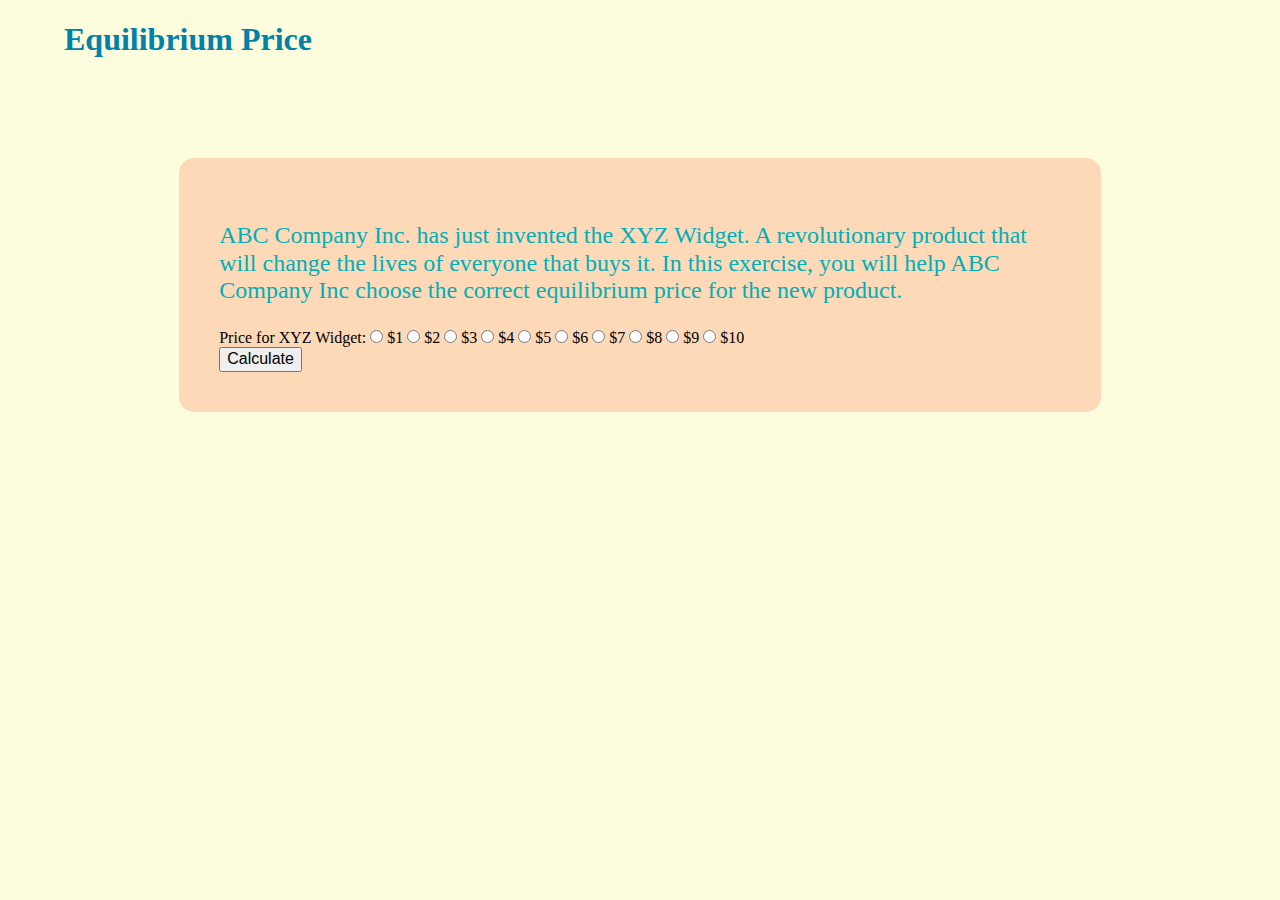
==== equlibrium_price_start.html @ aed1cd3c "initial commit" ====
<!DOCTYPE html>
<html>
  <head>
    <meta charset="UTF-8">
  	<meta name="viewport" content="width=device-width,initial-scale=1">
    <title>Equilibrium Price</title>

    <link rel="stylesheet" href="styles/style.css">

  </head>
  <body>
	  <div class="wrapper">
<header>
	<h1>Equilibrium Price</h1>
</header>
<main>
  	<div id="intro" class="exerciseInfo">
		  <p> ABC Company Inc. has just invented the XYZ Widget. A revolutionary product that will change the lives of everyone that buys it. In this exercise, you will help ABC Company Inc choose the correct equilibrium price for the new product. </p>
  	</div>
  	<div id="input" class="container">
	  	<form>
	  		<div class="section">
		        Price for XYZ Widget:
		        <input type="radio" name="price" value=1> $1
		        <input type="radio" name="price" value=2> $2
		        <input type="radio" name="price" value=3> $3
		        <input type="radio" name="price" value=4> $4
		        <input type="radio" name="price" value=5> $5
		        <input type="radio" name="price" value=6> $6
		        <input type="radio" name="price" value=7> $7
		        <input type="radio" name="price" value=8> $8
		        <input type="radio" name="price" value=9> $9
		        <input type="radio" name="price" value=10> $10
	        </div>

	        <input id="calculate" type="button" value="Calculate">



	        </div>
	    </form>
    </div>
    <div id="result" class="container">
		</div>
	</main>

   	</div>
<script src="equilibriumCalculations.js"></script>   	
  </body>
</html>
---- styles/style.css ----
html {
  line-height: 1.15;
  -ms-text-size-adjust: 100%;
  -webkit-text-size-adjust: 100%;
}

body {
  margin: 0;
}

article,
aside,
footer,
header,
nav,
section {
  display: block;
}

h1 {
  font-size: 2em;
  margin: 0.67em 0;
}

figcaption,
figure,
main {
  display: block;
}

figure {
  margin: 1em 40px;
}

hr {
  box-sizing: content-box;
  height: 0;
  overflow: visible;
}

pre {
  font-family: monospace, monospace;
  font-size: 1em;
}

a {
  background-color: transparent;
  -webkit-text-decoration-skip: objects;
}

abbr[title] {
  border-bottom: none;
  text-decoration: underline;
  -webkit-text-decoration: underline dotted;
          text-decoration: underline dotted;
}

b,
strong {
  font-weight: inherit;
}

b,
strong {
  font-weight: bolder;
}

code,
kbd,
samp {
  font-family: monospace, monospace;
  font-size: 1em;
}

dfn {
  font-style: italic;
}

mark {
  background-color: #ff0;
  color: #000;
}

small {
  font-size: 80%;
}

sub,
sup {
  font-size: 75%;
  line-height: 0;
  position: relative;
  vertical-align: baseline;
}

sub {
  bottom: -0.25em;
}

sup {
  top: -0.5em;
}

audio,
video {
  display: inline-block;
}

audio:not([controls]) {
  display: none;
  height: 0;
}

img {
  border-style: none;
}

svg:not(:root) {
  overflow: hidden;
}

button,
input,
optgroup,
select,
textarea {
  font-family: sans-serif;
  font-size: 100%;
  line-height: 1.15;
  margin: 0;
}

button,
input {
  overflow: visible;
}

button,
select {
  text-transform: none;
}

button,
html [type=button],
[type=reset],
[type=submit] {
  -webkit-appearance: button;
}

button::-moz-focus-inner,
[type=button]::-moz-focus-inner,
[type=reset]::-moz-focus-inner,
[type=submit]::-moz-focus-inner {
  border-style: none;
  padding: 0;
}

button:-moz-focusring,
[type=button]:-moz-focusring,
[type=reset]:-moz-focusring,
[type=submit]:-moz-focusring {
  outline: 1px dotted ButtonText;
}

fieldset {
  padding: 0.35em 0.75em 0.625em;
}

legend {
  box-sizing: border-box;
  color: inherit;
  display: table;
  max-width: 100%;
  padding: 0;
  white-space: normal;
}

progress {
  display: inline-block;
  vertical-align: baseline;
}

textarea {
  overflow: auto;
}

[type=checkbox],
[type=radio] {
  box-sizing: border-box;
  padding: 0;
}

[type=number]::-webkit-inner-spin-button,
[type=number]::-webkit-outer-spin-button {
  height: auto;
}

[type=search] {
  -webkit-appearance: textfield;
  outline-offset: -2px;
}

[type=search]::-webkit-search-cancel-button,
[type=search]::-webkit-search-decoration {
  -webkit-appearance: none;
}

::-webkit-file-upload-button {
  -webkit-appearance: button;
  font: inherit;
}

details,
menu {
  display: block;
}

summary {
  display: list-item;
}

canvas {
  display: inline-block;
}

template {
  display: none;
}

[hidden] {
  display: none;
}

.clearfix:after {
  visibility: hidden;
  display: block;
  font-size: 0;
  content: "";
  clear: both;
  height: 0;
}

html {
  box-sizing: border-box;
}

*,
*:before,
*:after {
  box-sizing: inherit;
}

.sr-only {
  position: absolute;
  width: 1px;
  height: 1px;
  margin: -1px;
  border: 0;
  padding: 0;
  white-space: nowrap;
  -webkit-clip-path: inset(100%);
          clip-path: inset(100%);
  clip: rect(0 0 0 0);
  overflow: hidden;
}

h1 {
  color: #0081a7;
}

body {
  background-color: #fdfcdc;
}

header {
  margin-bottom: 100px;
}

main {
  background-color: #fed9b7;
  width: 80%;
  margin: auto;
  padding: 40px;
  border-radius: 15px;
}

.wrapper {
  width: 90%;
  max-width: 1400px;
  margin: auto;
}

.exerciseInfo {
  color: #00afb9;
  font-size: 1.5rem;
}/*# sourceMappingURL=style.css.map */
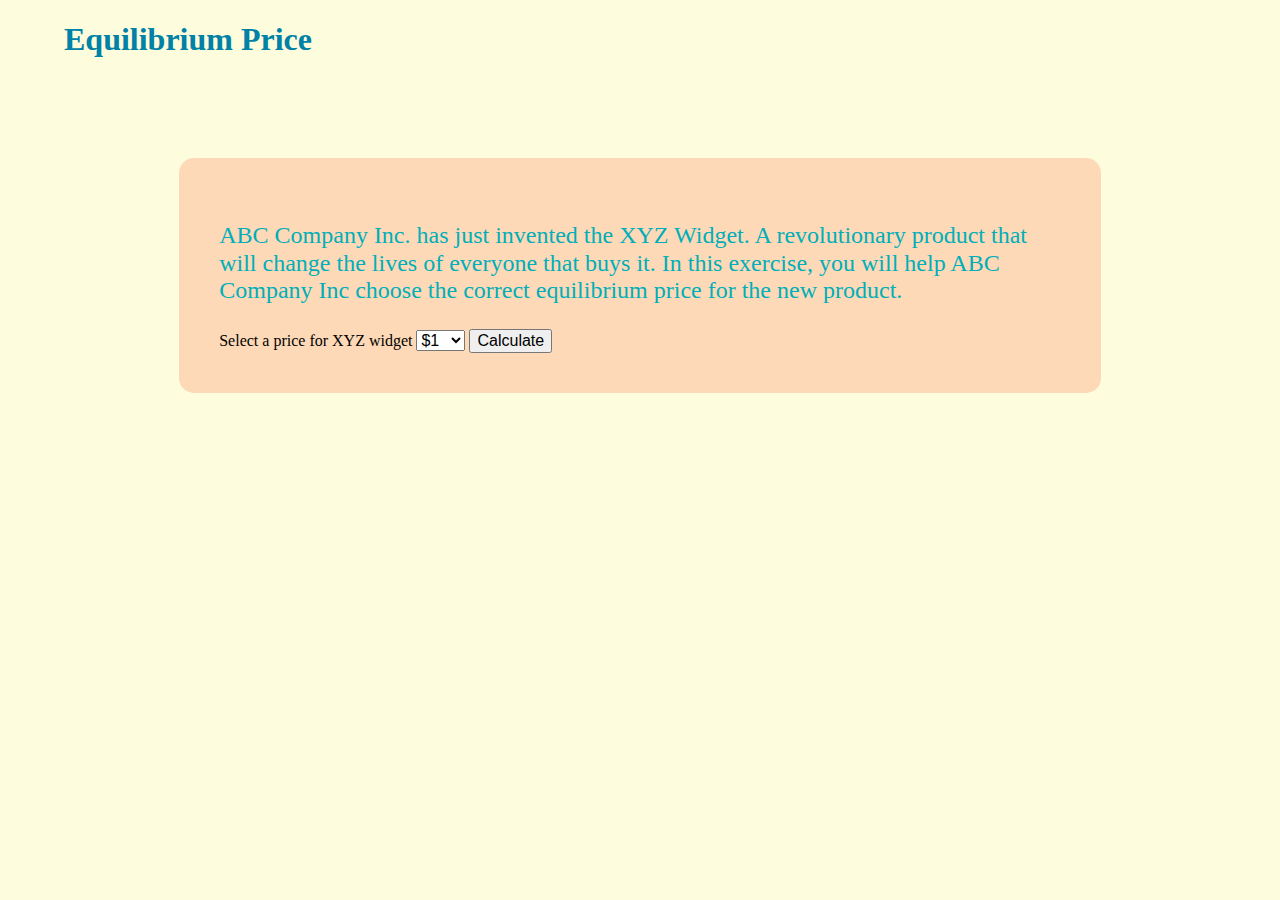
==== commit 6ae74b23: "changed input, tweaked equation" ====
--- a/equlibrium_price_start.html
+++ b/equlibrium_price_start.html
@@ -1,50 +1,48 @@
 <!DOCTYPE html>
 <html>
   <head>
-    <meta charset="UTF-8">
-  	<meta name="viewport" content="width=device-width,initial-scale=1">
+    <meta charset="UTF-8" />
+    <meta name="viewport" content="width=device-width,initial-scale=1" />
     <title>Equilibrium Price</title>
 
-    <link rel="stylesheet" href="styles/style.css">
-
+    <link rel="stylesheet" href="styles/style.css" />
   </head>
   <body>
-	  <div class="wrapper">
-<header>
-	<h1>Equilibrium Price</h1>
-</header>
-<main>
-  	<div id="intro" class="exerciseInfo">
-		  <p> ABC Company Inc. has just invented the XYZ Widget. A revolutionary product that will change the lives of everyone that buys it. In this exercise, you will help ABC Company Inc choose the correct equilibrium price for the new product. </p>
-  	</div>
-  	<div id="input" class="container">
-	  	<form>
-	  		<div class="section">
-		        Price for XYZ Widget:
-		        <input type="radio" name="price" value=1> $1
-		        <input type="radio" name="price" value=2> $2
-		        <input type="radio" name="price" value=3> $3
-		        <input type="radio" name="price" value=4> $4
-		        <input type="radio" name="price" value=5> $5
-		        <input type="radio" name="price" value=6> $6
-		        <input type="radio" name="price" value=7> $7
-		        <input type="radio" name="price" value=8> $8
-		        <input type="radio" name="price" value=9> $9
-		        <input type="radio" name="price" value=10> $10
-	        </div>
+    <div class="wrapper">
+      <header>
+        <h1>Equilibrium Price</h1>
+      </header>
+      <main>
+        <div id="intro" class="exerciseInfo">
+          <p>
+            ABC Company Inc. has just invented the XYZ Widget. A revolutionary
+            product that will change the lives of everyone that buys it. In this
+            exercise, you will help ABC Company Inc choose the correct
+            equilibrium price for the new product.
+          </p>
+        </div>
+        <div id="input" class="container">
+          <form class="priceForm">
+            <label for="price">Select a price for XYZ widget</label>
+            <select name="price" id="price">
+              <option value="1">$1</option>
+              <option value="2">$2</option>
+              <option value="3">$3</option>
+              <option value="4">$4</option>
+              <option value="5">$5</option>
+              <option value="6">$6</option>
+              <option value="7">$7</option>
+              <option value="8">$8</option>
+              <option value="9">$9</option>
+              <option value="10">$10</option>
+            </select>
 
-	        <input id="calculate" type="button" value="Calculate">
-
-
-
-	        </div>
-	    </form>
+            <button type="submit">Calculate</button>
+          </form>
+        </div>
+        <div id="result" class="container"></div>
+      </main>
     </div>
-    <div id="result" class="container">
-		</div>
-	</main>
-
-   	</div>
-<script src="equilibriumCalculations.js"></script>   	
+    <script src="equilibriumCalculations.js"></script>
   </body>
-</html>+</html>
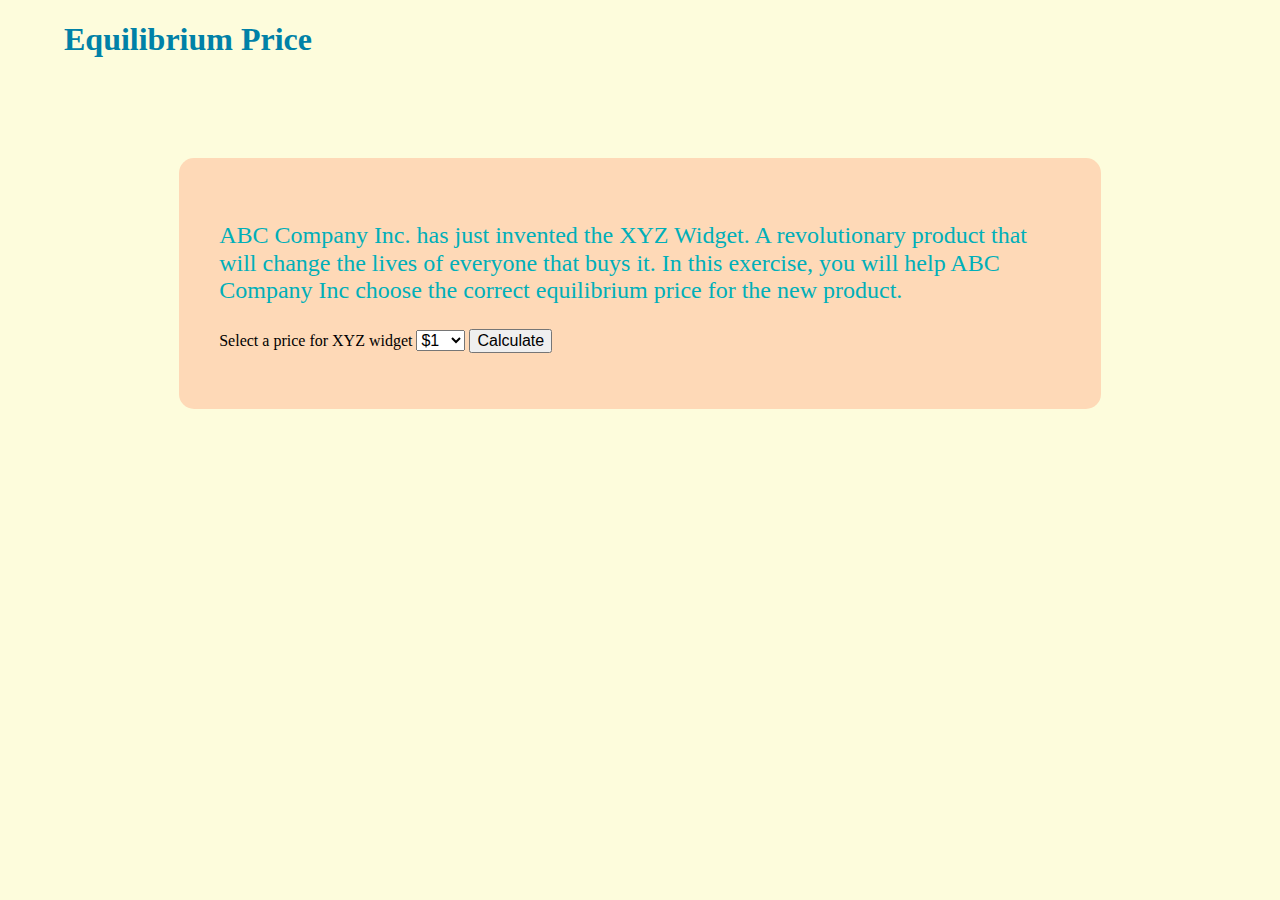
==== commit 4b7435c1: "made HTML more semantic" ====
--- a/equlibrium_price_start.html
+++ b/equlibrium_price_start.html
@@ -13,15 +13,15 @@
         <h1>Equilibrium Price</h1>
       </header>
       <main>
-        <div id="intro" class="exerciseInfo">
+        <section id="intro" class="exerciseInfo">
           <p>
             ABC Company Inc. has just invented the XYZ Widget. A revolutionary
             product that will change the lives of everyone that buys it. In this
             exercise, you will help ABC Company Inc choose the correct
             equilibrium price for the new product.
           </p>
-        </div>
-        <div id="input" class="container">
+        </section>
+        <section id="input" class="container">
           <form class="priceForm">
             <label for="price">Select a price for XYZ widget</label>
             <select name="price" id="price">
@@ -39,8 +39,11 @@
 
             <button type="submit">Calculate</button>
           </form>
-        </div>
-        <div id="result" class="container"></div>
+        </section>
+
+        <section id="result" class="container">
+          <p></p>
+        </section>
       </main>
     </div>
     <script src="equilibriumCalculations.js"></script>
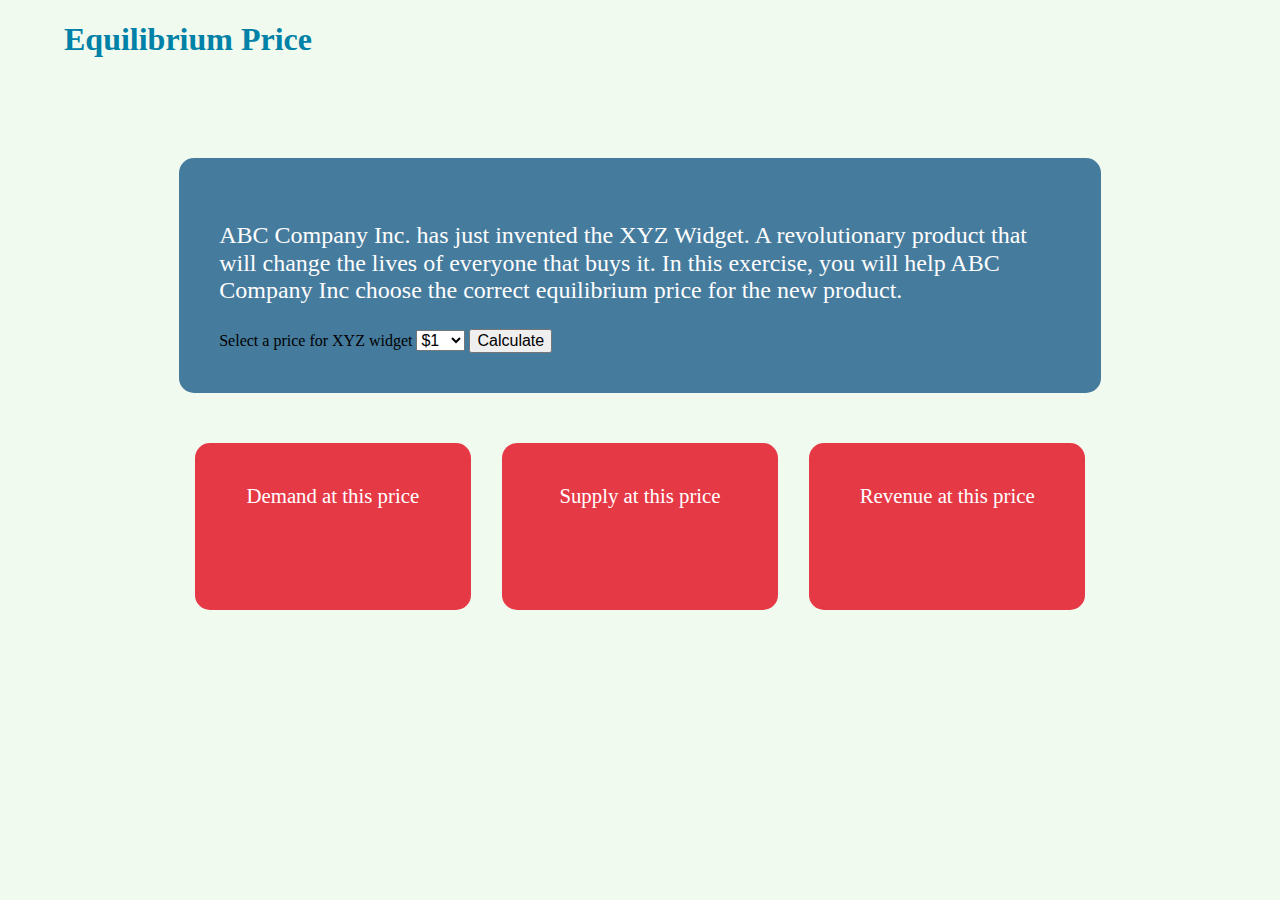
==== commit 2512c4d3: "added transitions" ====
--- a/equlibrium_price_start.html
+++ b/equlibrium_price_start.html
@@ -40,11 +40,30 @@
             <button type="submit">Calculate</button>
           </form>
         </section>
+      </main>
 
-        <section id="result" class="container">
-          <p></p>
-        </section>
-      </main>
+      <section class="result">
+        <div class="priceDetails">
+          <div class="resultHolder">
+            <p>Demand at this price</p>
+            <p class="demand display"></p>
+          </div>
+
+          <div class="resultHolder">
+            <p>Supply at this price</p>
+            <p class="supply display"></p>
+          </div>
+
+          <div class="resultHolder">
+            <p>Revenue at this price</p>
+            <p class="revenue display"></p>
+          </div>
+        </div>
+
+        <div class="messageHolder">
+          <p class="message"></p>
+        </div>
+      </section>
     </div>
     <script src="equilibriumCalculations.js"></script>
   </body>
--- a/styles/style.css
+++ b/styles/style.css
@@ -269,7 +269,7 @@
 }
 
 body {
-  background-color: #fdfcdc;
+  background-color: #f1faee;
 }
 
 header {
@@ -277,7 +277,7 @@
 }
 
 main {
-  background-color: #fed9b7;
+  background-color: #457b9d;
   width: 80%;
   margin: auto;
   padding: 40px;
@@ -291,6 +291,50 @@
 }
 
 .exerciseInfo {
-  color: #00afb9;
+  color: #fffefe;
   font-size: 1.5rem;
+}
+
+.result {
+  width: 80%;
+  margin: auto;
+  display: flex;
+  justify-content: space-between;
+  flex-direction: column;
+}
+
+.priceDetails {
+  display: flex;
+  justify-content: space-evenly;
+}
+
+.resultHolder,
+.messageHolder {
+  border-radius: 15px;
+  background-color: #e63946;
+  color: white;
+  font-size: 1.3rem;
+  margin: 50px auto;
+  text-align: center;
+}
+
+.priceDetails .resultHolder {
+  padding: 20px;
+  width: 30%;
+}
+
+.messageHolder {
+  width: 0px;
+  transition: all 0.3s ease;
+}
+
+.messageHolder.expand {
+  width: auto;
+  padding: 20px;
+  display: block;
+}
+
+.display {
+  padding: 20px;
+  color: #1d3557;
 }/*# sourceMappingURL=style.css.map */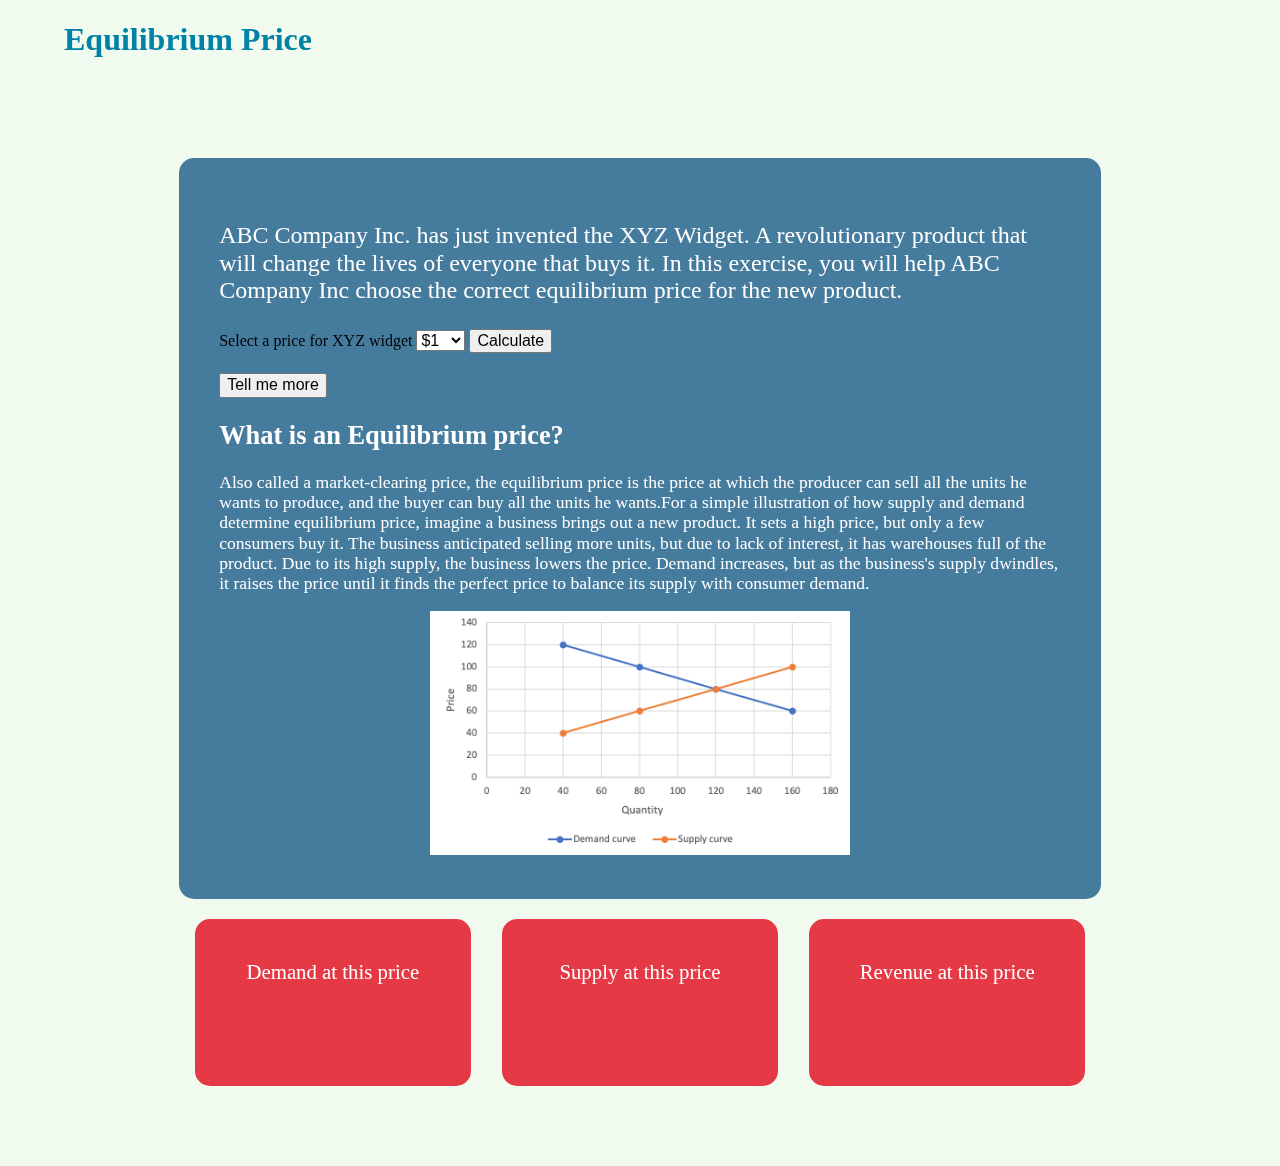
==== commit eeaf0715: "saving work for the work for the night" ====
--- a/equlibrium_price_start.html
+++ b/equlibrium_price_start.html
@@ -8,12 +8,17 @@
     <link rel="stylesheet" href="styles/style.css" />
   </head>
   <body>
+	  <!-- Video for animated background -->
+<video src="media/videoBackground.mp4" autoplay loop muted class="myVideo"></video> 
+
     <div class="wrapper">
       <header>
         <h1>Equilibrium Price</h1>
       </header>
       <main>
-        <section id="intro" class="exerciseInfo">
+	  <div class="introCard">
+
+        <section class="exerciseInfo">
           <p>
             ABC Company Inc. has just invented the XYZ Widget. A revolutionary
             product that will change the lives of everyone that buys it. In this
@@ -21,10 +26,10 @@
             equilibrium price for the new product.
           </p>
         </section>
-        <section id="input" class="container">
+        <section class="formContainer">
           <form class="priceForm">
             <label for="price">Select a price for XYZ widget</label>
-            <select name="price" id="price">
+            <select name="price" class="price">
               <option value="1">$1</option>
               <option value="2">$2</option>
               <option value="3">$3</option>
@@ -37,10 +42,25 @@
               <option value="10">$10</option>
             </select>
 
-            <button type="submit">Calculate</button>
+            <button type="submit" cla>Calculate</button>
+
           </form>
+		  <button>Tell me more</button>
+		  <div class="moreInfo hideDisplay">
+			  <div class="infoTextHolder">
+				  <h2>What is an Equilibrium price?</h2>
+				  <p>Also called a market-clearing price, the equilibrium price is the price at which the producer can sell all the units he wants to produce, and the buyer can buy all the units he wants.For a simple illustration of how supply and demand determine equilibrium price, imagine a business brings out a new product. It sets a high price, but only a few consumers buy it. The business anticipated selling more units, but due to lack of interest, it has warehouses full of the product. Due to its high supply, the business lowers the price. Demand increases, but as the business's supply dwindles, it raises the price until it finds the perfect price to balance its supply with consumer demand.  </p>
+			  </div>
+          <div class="infoImageHolder">
+            <img
+              src="media/equilibriumGraph.png"
+              alt="graph depicting equilibrium price"
+            />
+          </div>
+		  </div>
         </section>
-      </main>
+		</div>
+     
 
       <section class="result">
         <div class="priceDetails">
@@ -65,6 +85,7 @@
         </div>
       </section>
     </div>
+</main>
     <script src="equilibriumCalculations.js"></script>
   </body>
 </html>
--- a/styles/style.css
+++ b/styles/style.css
@@ -276,7 +276,26 @@
   margin-bottom: 100px;
 }
 
-main {
+img {
+  width: 100%;
+}
+
+.myVideo {
+  position: fixed;
+  right: 0;
+  bottom: 0;
+  min-width: 100%;
+  min-height: 100%;
+  z-index: -99;
+}
+
+.wrapper {
+  width: 90%;
+  max-width: 1400px;
+  margin: auto;
+}
+
+.introCard {
   background-color: #457b9d;
   width: 80%;
   margin: auto;
@@ -284,15 +303,24 @@
   border-radius: 15px;
 }
 
-.wrapper {
-  width: 90%;
-  max-width: 1400px;
-  margin: auto;
-}
-
 .exerciseInfo {
   color: #fffefe;
   font-size: 1.5rem;
+}
+
+.priceForm {
+  margin-bottom: 20px;
+}
+
+.infoImageHolder {
+  width: 50%;
+  margin: auto;
+}
+
+.moreInfo {
+  color: white;
+  transition: all 0.3s ease;
+  font-size: 1.1rem;
 }
 
 .result {
@@ -314,7 +342,7 @@
   background-color: #e63946;
   color: white;
   font-size: 1.3rem;
-  margin: 50px auto;
+  margin: 20px auto;
   text-align: center;
 }
 
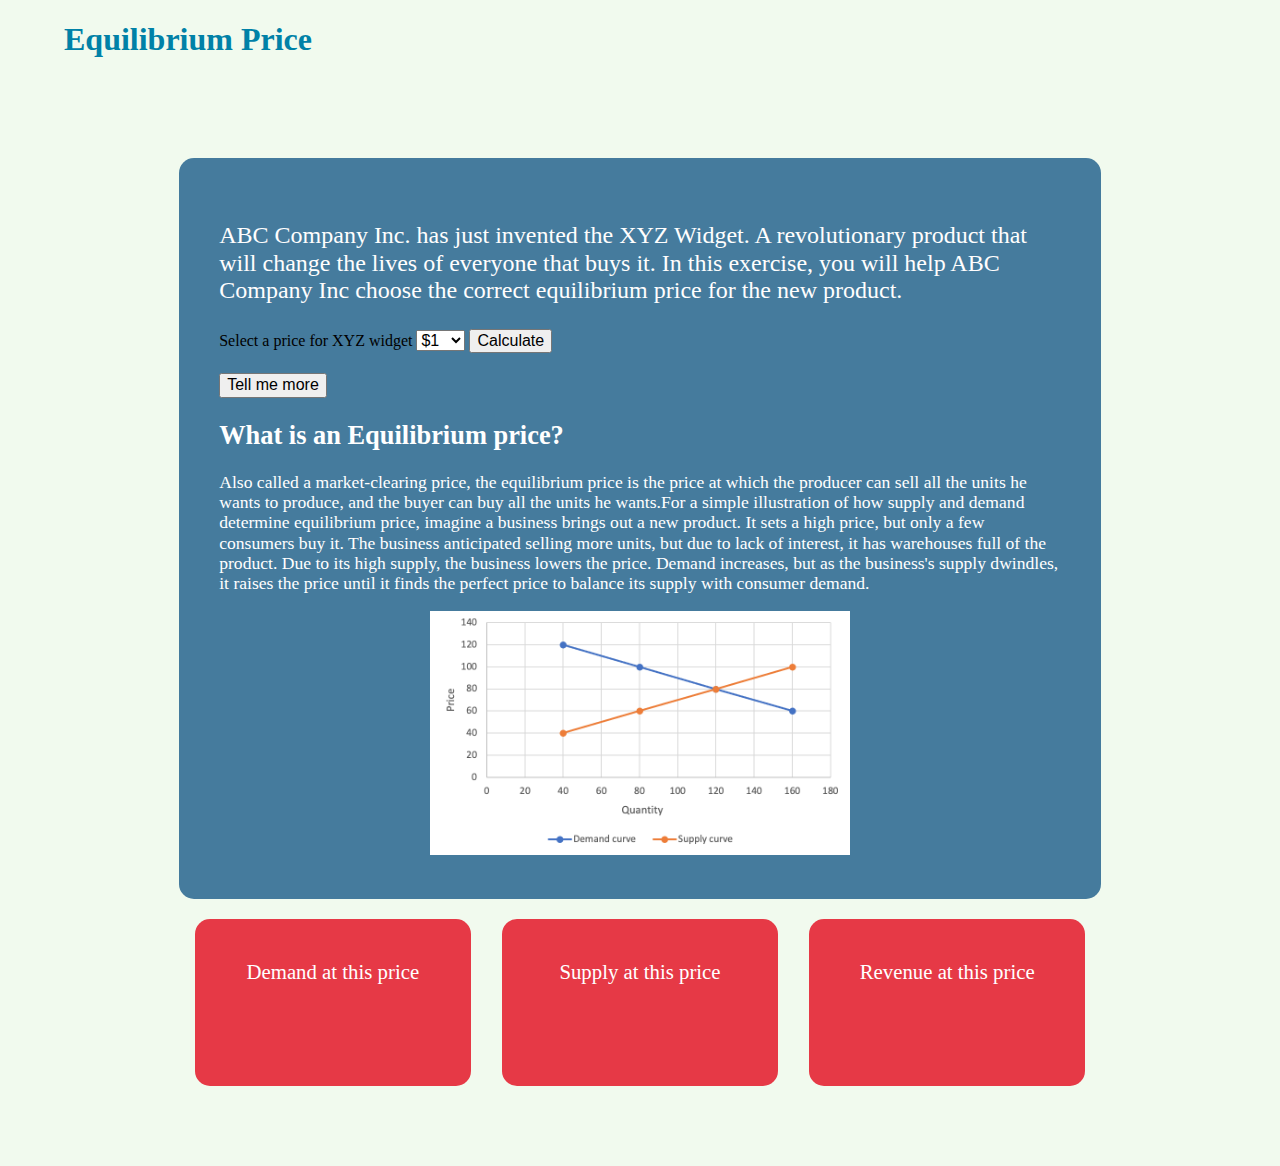
==== commit 8d62ea5a: "removed some media files" ====
--- a/equlibrium_price_start.html
+++ b/equlibrium_price_start.html
@@ -9,7 +9,7 @@
   </head>
   <body>
 	  <!-- Video for animated background -->
-<video src="media/videoBackground.mp4" autoplay loop muted class="myVideo"></video> 
+<!-- <video src="media/videoBackground.mp4" autoplay loop muted class="myVideo"></video>  -->
 
     <div class="wrapper">
       <header>
